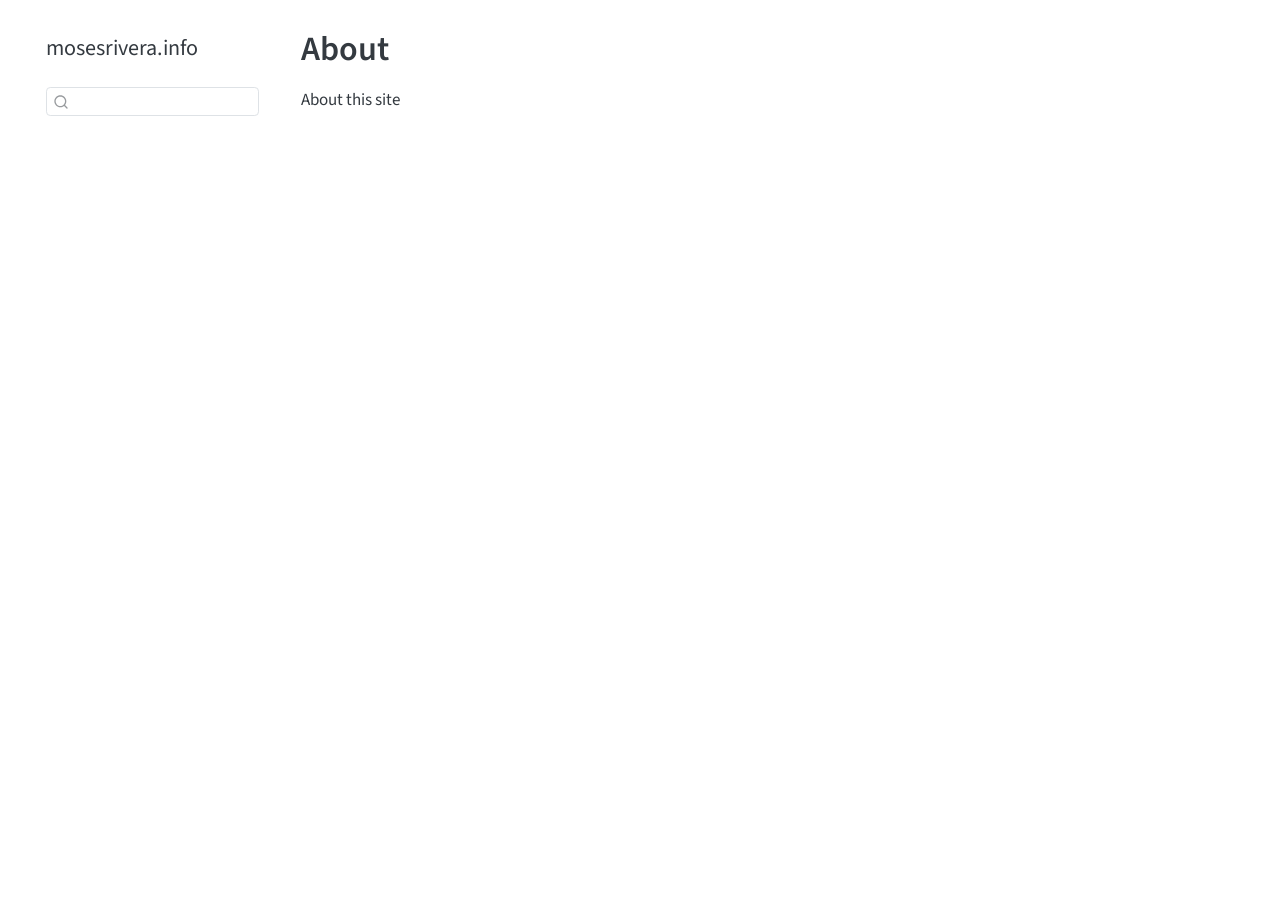
==== docs/about.html @ 47f07f4c "Render and update site" ====
<!DOCTYPE html>
<html xmlns="http://www.w3.org/1999/xhtml" lang="en" xml:lang="en"><head>

<meta charset="utf-8">
<meta name="generator" content="quarto-1.4.550">

<meta name="viewport" content="width=device-width, initial-scale=1.0, user-scalable=yes">


<title>mosesrivera.info - About</title>
<style>
code{white-space: pre-wrap;}
span.smallcaps{font-variant: small-caps;}
div.columns{display: flex; gap: min(4vw, 1.5em);}
div.column{flex: auto; overflow-x: auto;}
div.hanging-indent{margin-left: 1.5em; text-indent: -1.5em;}
ul.task-list{list-style: none;}
ul.task-list li input[type="checkbox"] {
  width: 0.8em;
  margin: 0 0.8em 0.2em -1em; /* quarto-specific, see https://github.com/quarto-dev/quarto-cli/issues/4556 */ 
  vertical-align: middle;
}
</style>


<script src="site_libs/quarto-nav/quarto-nav.js"></script>
<script src="site_libs/quarto-nav/headroom.min.js"></script>
<script src="site_libs/clipboard/clipboard.min.js"></script>
<script src="site_libs/quarto-search/autocomplete.umd.js"></script>
<script src="site_libs/quarto-search/fuse.min.js"></script>
<script src="site_libs/quarto-search/quarto-search.js"></script>
<meta name="quarto:offset" content="./">
<script src="site_libs/quarto-html/quarto.js"></script>
<script src="site_libs/quarto-html/popper.min.js"></script>
<script src="site_libs/quarto-html/tippy.umd.min.js"></script>
<script src="site_libs/quarto-html/anchor.min.js"></script>
<link href="site_libs/quarto-html/tippy.css" rel="stylesheet">
<link href="site_libs/quarto-html/quarto-syntax-highlighting.css" rel="stylesheet" id="quarto-text-highlighting-styles">
<script src="site_libs/bootstrap/bootstrap.min.js"></script>
<link href="site_libs/bootstrap/bootstrap-icons.css" rel="stylesheet">
<link href="site_libs/bootstrap/bootstrap.min.css" rel="stylesheet" id="quarto-bootstrap" data-mode="light">
<script id="quarto-search-options" type="application/json">{
  "location": "sidebar",
  "copy-button": false,
  "collapse-after": 3,
  "panel-placement": "start",
  "type": "textbox",
  "limit": 50,
  "keyboard-shortcut": [
    "f",
    "/",
    "s"
  ],
  "show-item-context": false,
  "language": {
    "search-no-results-text": "No results",
    "search-matching-documents-text": "matching documents",
    "search-copy-link-title": "Copy link to search",
    "search-hide-matches-text": "Hide additional matches",
    "search-more-match-text": "more match in this document",
    "search-more-matches-text": "more matches in this document",
    "search-clear-button-title": "Clear",
    "search-text-placeholder": "",
    "search-detached-cancel-button-title": "Cancel",
    "search-submit-button-title": "Submit",
    "search-label": "Search"
  }
}</script>


<link rel="stylesheet" href="styles.css">
</head>

<body class="nav-sidebar floating">

<div id="quarto-search-results"></div>
  <header id="quarto-header" class="headroom fixed-top">
  <nav class="quarto-secondary-nav">
    <div class="container-fluid d-flex">
      <button type="button" class="quarto-btn-toggle btn" data-bs-toggle="collapse" data-bs-target=".quarto-sidebar-collapse-item" aria-controls="quarto-sidebar" aria-expanded="false" aria-label="Toggle sidebar navigation" onclick="if (window.quartoToggleHeadroom) { window.quartoToggleHeadroom(); }">
        <i class="bi bi-layout-text-sidebar-reverse"></i>
      </button>
        <nav class="quarto-page-breadcrumbs" aria-label="breadcrumb"><ol class="breadcrumb"><li class="breadcrumb-item">
      mosesrivera.info
      </li></ol></nav>
        <a class="flex-grow-1" role="button" data-bs-toggle="collapse" data-bs-target=".quarto-sidebar-collapse-item" aria-controls="quarto-sidebar" aria-expanded="false" aria-label="Toggle sidebar navigation" onclick="if (window.quartoToggleHeadroom) { window.quartoToggleHeadroom(); }">      
        </a>
      <button type="button" class="btn quarto-search-button" aria-label="" onclick="window.quartoOpenSearch();">
        <i class="bi bi-search"></i>
      </button>
    </div>
  </nav>
</header>
<!-- content -->
<div id="quarto-content" class="quarto-container page-columns page-rows-contents page-layout-article">
<!-- sidebar -->
  <nav id="quarto-sidebar" class="sidebar collapse collapse-horizontal quarto-sidebar-collapse-item sidebar-navigation floating overflow-auto">
    <div class="pt-lg-2 mt-2 text-left sidebar-header">
    <div class="sidebar-title mb-0 py-0">
      <a href="./">mosesrivera.info</a> 
    </div>
      </div>
        <div class="mt-2 flex-shrink-0 align-items-center">
        <div class="sidebar-search">
        <div id="quarto-search" class="" title="Search"></div>
        </div>
        </div>
</nav>
<div id="quarto-sidebar-glass" class="quarto-sidebar-collapse-item" data-bs-toggle="collapse" data-bs-target=".quarto-sidebar-collapse-item"></div>
<!-- margin-sidebar -->
    <div id="quarto-margin-sidebar" class="sidebar margin-sidebar">
        
    </div>
<!-- main -->
<main class="content" id="quarto-document-content">

<header id="title-block-header" class="quarto-title-block default">
<div class="quarto-title">
<h1 class="title">About</h1>
</div>



<div class="quarto-title-meta">

    
  
    
  </div>
  


</header>


<p>About this site</p>



</main> <!-- /main -->
<script id="quarto-html-after-body" type="application/javascript">
window.document.addEventListener("DOMContentLoaded", function (event) {
  const toggleBodyColorMode = (bsSheetEl) => {
    const mode = bsSheetEl.getAttribute("data-mode");
    const bodyEl = window.document.querySelector("body");
    if (mode === "dark") {
      bodyEl.classList.add("quarto-dark");
      bodyEl.classList.remove("quarto-light");
    } else {
      bodyEl.classList.add("quarto-light");
      bodyEl.classList.remove("quarto-dark");
    }
  }
  const toggleBodyColorPrimary = () => {
    const bsSheetEl = window.document.querySelector("link#quarto-bootstrap");
    if (bsSheetEl) {
      toggleBodyColorMode(bsSheetEl);
    }
  }
  toggleBodyColorPrimary();  
  const icon = "";
  const anchorJS = new window.AnchorJS();
  anchorJS.options = {
    placement: 'right',
    icon: icon
  };
  anchorJS.add('.anchored');
  const isCodeAnnotation = (el) => {
    for (const clz of el.classList) {
      if (clz.startsWith('code-annotation-')) {                     
        return true;
      }
    }
    return false;
  }
  const clipboard = new window.ClipboardJS('.code-copy-button', {
    text: function(trigger) {
      const codeEl = trigger.previousElementSibling.cloneNode(true);
      for (const childEl of codeEl.children) {
        if (isCodeAnnotation(childEl)) {
          childEl.remove();
        }
      }
      return codeEl.innerText;
    }
  });
  clipboard.on('success', function(e) {
    // button target
    const button = e.trigger;
    // don't keep focus
    button.blur();
    // flash "checked"
    button.classList.add('code-copy-button-checked');
    var currentTitle = button.getAttribute("title");
    button.setAttribute("title", "Copied!");
    let tooltip;
    if (window.bootstrap) {
      button.setAttribute("data-bs-toggle", "tooltip");
      button.setAttribute("data-bs-placement", "left");
      button.setAttribute("data-bs-title", "Copied!");
      tooltip = new bootstrap.Tooltip(button, 
        { trigger: "manual", 
          customClass: "code-copy-button-tooltip",
          offset: [0, -8]});
      tooltip.show();    
    }
    setTimeout(function() {
      if (tooltip) {
        tooltip.hide();
        button.removeAttribute("data-bs-title");
        button.removeAttribute("data-bs-toggle");
        button.removeAttribute("data-bs-placement");
      }
      button.setAttribute("title", currentTitle);
      button.classList.remove('code-copy-button-checked');
    }, 1000);
    // clear code selection
    e.clearSelection();
  });
  function tippyHover(el, contentFn, onTriggerFn, onUntriggerFn) {
    const config = {
      allowHTML: true,
      maxWidth: 500,
      delay: 100,
      arrow: false,
      appendTo: function(el) {
          return el.parentElement;
      },
      interactive: true,
      interactiveBorder: 10,
      theme: 'quarto',
      placement: 'bottom-start',
    };
    if (contentFn) {
      config.content = contentFn;
    }
    if (onTriggerFn) {
      config.onTrigger = onTriggerFn;
    }
    if (onUntriggerFn) {
      config.onUntrigger = onUntriggerFn;
    }
    window.tippy(el, config); 
  }
  const noterefs = window.document.querySelectorAll('a[role="doc-noteref"]');
  for (var i=0; i<noterefs.length; i++) {
    const ref = noterefs[i];
    tippyHover(ref, function() {
      // use id or data attribute instead here
      let href = ref.getAttribute('data-footnote-href') || ref.getAttribute('href');
      try { href = new URL(href).hash; } catch {}
      const id = href.replace(/^#\/?/, "");
      const note = window.document.getElementById(id);
      return note.innerHTML;
    });
  }
  const xrefs = window.document.querySelectorAll('a.quarto-xref');
  const processXRef = (id, note) => {
    // Strip column container classes
    const stripColumnClz = (el) => {
      el.classList.remove("page-full", "page-columns");
      if (el.children) {
        for (const child of el.children) {
          stripColumnClz(child);
        }
      }
    }
    stripColumnClz(note)
    if (id === null || id.startsWith('sec-')) {
      // Special case sections, only their first couple elements
      const container = document.createElement("div");
      if (note.children && note.children.length > 2) {
        container.appendChild(note.children[0].cloneNode(true));
        for (let i = 1; i < note.children.length; i++) {
          const child = note.children[i];
          if (child.tagName === "P" && child.innerText === "") {
            continue;
          } else {
            container.appendChild(child.cloneNode(true));
            break;
          }
        }
        if (window.Quarto?.typesetMath) {
          window.Quarto.typesetMath(container);
        }
        return container.innerHTML
      } else {
        if (window.Quarto?.typesetMath) {
          window.Quarto.typesetMath(note);
        }
        return note.innerHTML;
      }
    } else {
      // Remove any anchor links if they are present
      const anchorLink = note.querySelector('a.anchorjs-link');
      if (anchorLink) {
        anchorLink.remove();
      }
      if (window.Quarto?.typesetMath) {
        window.Quarto.typesetMath(note);
      }
      // TODO in 1.5, we should make sure this works without a callout special case
      if (note.classList.contains("callout")) {
        return note.outerHTML;
      } else {
        return note.innerHTML;
      }
    }
  }
  for (var i=0; i<xrefs.length; i++) {
    const xref = xrefs[i];
    tippyHover(xref, undefined, function(instance) {
      instance.disable();
      let url = xref.getAttribute('href');
      let hash = undefined; 
      if (url.startsWith('#')) {
        hash = url;
      } else {
        try { hash = new URL(url).hash; } catch {}
      }
      if (hash) {
        const id = hash.replace(/^#\/?/, "");
        const note = window.document.getElementById(id);
        if (note !== null) {
          try {
            const html = processXRef(id, note.cloneNode(true));
            instance.setContent(html);
          } finally {
            instance.enable();
            instance.show();
          }
        } else {
          // See if we can fetch this
          fetch(url.split('#')[0])
          .then(res => res.text())
          .then(html => {
            const parser = new DOMParser();
            const htmlDoc = parser.parseFromString(html, "text/html");
            const note = htmlDoc.getElementById(id);
            if (note !== null) {
              const html = processXRef(id, note);
              instance.setContent(html);
            } 
          }).finally(() => {
            instance.enable();
            instance.show();
          });
        }
      } else {
        // See if we can fetch a full url (with no hash to target)
        // This is a special case and we should probably do some content thinning / targeting
        fetch(url)
        .then(res => res.text())
        .then(html => {
          const parser = new DOMParser();
          const htmlDoc = parser.parseFromString(html, "text/html");
          const note = htmlDoc.querySelector('main.content');
          if (note !== null) {
            // This should only happen for chapter cross references
            // (since there is no id in the URL)
            // remove the first header
            if (note.children.length > 0 && note.children[0].tagName === "HEADER") {
              note.children[0].remove();
            }
            const html = processXRef(null, note);
            instance.setContent(html);
          } 
        }).finally(() => {
          instance.enable();
          instance.show();
        });
      }
    }, function(instance) {
    });
  }
      let selectedAnnoteEl;
      const selectorForAnnotation = ( cell, annotation) => {
        let cellAttr = 'data-code-cell="' + cell + '"';
        let lineAttr = 'data-code-annotation="' +  annotation + '"';
        const selector = 'span[' + cellAttr + '][' + lineAttr + ']';
        return selector;
      }
      const selectCodeLines = (annoteEl) => {
        const doc = window.document;
        const targetCell = annoteEl.getAttribute("data-target-cell");
        const targetAnnotation = annoteEl.getAttribute("data-target-annotation");
        const annoteSpan = window.document.querySelector(selectorForAnnotation(targetCell, targetAnnotation));
        const lines = annoteSpan.getAttribute("data-code-lines").split(",");
        const lineIds = lines.map((line) => {
          return targetCell + "-" + line;
        })
        let top = null;
        let height = null;
        let parent = null;
        if (lineIds.length > 0) {
            //compute the position of the single el (top and bottom and make a div)
            const el = window.document.getElementById(lineIds[0]);
            top = el.offsetTop;
            height = el.offsetHeight;
            parent = el.parentElement.parentElement;
          if (lineIds.length > 1) {
            const lastEl = window.document.getElementById(lineIds[lineIds.length - 1]);
            const bottom = lastEl.offsetTop + lastEl.offsetHeight;
            height = bottom - top;
          }
          if (top !== null && height !== null && parent !== null) {
            // cook up a div (if necessary) and position it 
            let div = window.document.getElementById("code-annotation-line-highlight");
            if (div === null) {
              div = window.document.createElement("div");
              div.setAttribute("id", "code-annotation-line-highlight");
              div.style.position = 'absolute';
              parent.appendChild(div);
            }
            div.style.top = top - 2 + "px";
            div.style.height = height + 4 + "px";
            div.style.left = 0;
            let gutterDiv = window.document.getElementById("code-annotation-line-highlight-gutter");
            if (gutterDiv === null) {
              gutterDiv = window.document.createElement("div");
              gutterDiv.setAttribute("id", "code-annotation-line-highlight-gutter");
              gutterDiv.style.position = 'absolute';
              const codeCell = window.document.getElementById(targetCell);
              const gutter = codeCell.querySelector('.code-annotation-gutter');
              gutter.appendChild(gutterDiv);
            }
            gutterDiv.style.top = top - 2 + "px";
            gutterDiv.style.height = height + 4 + "px";
          }
          selectedAnnoteEl = annoteEl;
        }
      };
      const unselectCodeLines = () => {
        const elementsIds = ["code-annotation-line-highlight", "code-annotation-line-highlight-gutter"];
        elementsIds.forEach((elId) => {
          const div = window.document.getElementById(elId);
          if (div) {
            div.remove();
          }
        });
        selectedAnnoteEl = undefined;
      };
        // Handle positioning of the toggle
    window.addEventListener(
      "resize",
      throttle(() => {
        elRect = undefined;
        if (selectedAnnoteEl) {
          selectCodeLines(selectedAnnoteEl);
        }
      }, 10)
    );
    function throttle(fn, ms) {
    let throttle = false;
    let timer;
      return (...args) => {
        if(!throttle) { // first call gets through
            fn.apply(this, args);
            throttle = true;
        } else { // all the others get throttled
            if(timer) clearTimeout(timer); // cancel #2
            timer = setTimeout(() => {
              fn.apply(this, args);
              timer = throttle = false;
            }, ms);
        }
      };
    }
      // Attach click handler to the DT
      const annoteDls = window.document.querySelectorAll('dt[data-target-cell]');
      for (const annoteDlNode of annoteDls) {
        annoteDlNode.addEventListener('click', (event) => {
          const clickedEl = event.target;
          if (clickedEl !== selectedAnnoteEl) {
            unselectCodeLines();
            const activeEl = window.document.querySelector('dt[data-target-cell].code-annotation-active');
            if (activeEl) {
              activeEl.classList.remove('code-annotation-active');
            }
            selectCodeLines(clickedEl);
            clickedEl.classList.add('code-annotation-active');
          } else {
            // Unselect the line
            unselectCodeLines();
            clickedEl.classList.remove('code-annotation-active');
          }
        });
      }
  const findCites = (el) => {
    const parentEl = el.parentElement;
    if (parentEl) {
      const cites = parentEl.dataset.cites;
      if (cites) {
        return {
          el,
          cites: cites.split(' ')
        };
      } else {
        return findCites(el.parentElement)
      }
    } else {
      return undefined;
    }
  };
  var bibliorefs = window.document.querySelectorAll('a[role="doc-biblioref"]');
  for (var i=0; i<bibliorefs.length; i++) {
    const ref = bibliorefs[i];
    const citeInfo = findCites(ref);
    if (citeInfo) {
      tippyHover(citeInfo.el, function() {
        var popup = window.document.createElement('div');
        citeInfo.cites.forEach(function(cite) {
          var citeDiv = window.document.createElement('div');
          citeDiv.classList.add('hanging-indent');
          citeDiv.classList.add('csl-entry');
          var biblioDiv = window.document.getElementById('ref-' + cite);
          if (biblioDiv) {
            citeDiv.innerHTML = biblioDiv.innerHTML;
          }
          popup.appendChild(citeDiv);
        });
        return popup.innerHTML;
      });
    }
  }
});
</script>
</div> <!-- /content -->




</body></html>
---- docs/site_libs/quarto-html/tippy.css ----
.tippy-box[data-animation=fade][data-state=hidden]{opacity:0}[data-tippy-root]{max-width:calc(100vw - 10px)}.tippy-box{position:relative;background-color:#333;color:#fff;border-radius:4px;font-size:14px;line-height:1.4;white-space:normal;outline:0;transition-property:transform,visibility,opacity}.tippy-box[data-placement^=top]>.tippy-arrow{bottom:0}.tippy-box[data-placement^=top]>.tippy-arrow:before{bottom:-7px;left:0;border-width:8px 8px 0;border-top-color:initial;transform-origin:center top}.tippy-box[data-placement^=bottom]>.tippy-arrow{top:0}.tippy-box[data-placement^=bottom]>.tippy-arrow:before{top:-7px;left:0;border-width:0 8px 8px;border-bottom-color:initial;transform-origin:center bottom}.tippy-box[data-placement^=left]>.tippy-arrow{right:0}.tippy-box[data-placement^=left]>.tippy-arrow:before{border-width:8px 0 8px 8px;border-left-color:initial;right:-7px;transform-origin:center left}.tippy-box[data-placement^=right]>.tippy-arrow{left:0}.tippy-box[data-placement^=right]>.tippy-arrow:before{left:-7px;border-width:8px 8px 8px 0;border-right-color:initial;transform-origin:center right}.tippy-box[data-inertia][data-state=visible]{transition-timing-function:cubic-bezier(.54,1.5,.38,1.11)}.tippy-arrow{width:16px;height:16px;color:#333}.tippy-arrow:before{content:"";position:absolute;border-color:transparent;border-style:solid}.tippy-content{position:relative;padding:5px 9px;z-index:1}
---- docs/site_libs/quarto-html/quarto-syntax-highlighting.css ----
/* quarto syntax highlight colors */
:root {
  --quarto-hl-ot-color: #003B4F;
  --quarto-hl-at-color: #657422;
  --quarto-hl-ss-color: #20794D;
  --quarto-hl-an-color: #5E5E5E;
  --quarto-hl-fu-color: #4758AB;
  --quarto-hl-st-color: #20794D;
  --quarto-hl-cf-color: #003B4F;
  --quarto-hl-op-color: #5E5E5E;
  --quarto-hl-er-color: #AD0000;
  --quarto-hl-bn-color: #AD0000;
  --quarto-hl-al-color: #AD0000;
  --quarto-hl-va-color: #111111;
  --quarto-hl-bu-color: inherit;
  --quarto-hl-ex-color: inherit;
  --quarto-hl-pp-color: #AD0000;
  --quarto-hl-in-color: #5E5E5E;
  --quarto-hl-vs-color: #20794D;
  --quarto-hl-wa-color: #5E5E5E;
  --quarto-hl-do-color: #5E5E5E;
  --quarto-hl-im-color: #00769E;
  --quarto-hl-ch-color: #20794D;
  --quarto-hl-dt-color: #AD0000;
  --quarto-hl-fl-color: #AD0000;
  --quarto-hl-co-color: #5E5E5E;
  --quarto-hl-cv-color: #5E5E5E;
  --quarto-hl-cn-color: #8f5902;
  --quarto-hl-sc-color: #5E5E5E;
  --quarto-hl-dv-color: #AD0000;
  --quarto-hl-kw-color: #003B4F;
}

/* other quarto variables */
:root {
  --quarto-font-monospace: SFMono-Regular, Menlo, Monaco, Consolas, "Liberation Mono", "Courier New", monospace;
}

pre > code.sourceCode > span {
  color: #003B4F;
}

code span {
  color: #003B4F;
}

code.sourceCode > span {
  color: #003B4F;
}

div.sourceCode,
div.sourceCode pre.sourceCode {
  color: #003B4F;
}

code span.ot {
  color: #003B4F;
  font-style: inherit;
}

code span.at {
  color: #657422;
  font-style: inherit;
}

code span.ss {
  color: #20794D;
  font-style: inherit;
}

code span.an {
  color: #5E5E5E;
  font-style: inherit;
}

code span.fu {
  color: #4758AB;
  font-style: inherit;
}

code span.st {
  color: #20794D;
  font-style: inherit;
}

code span.cf {
  color: #003B4F;
  font-style: inherit;
}

code span.op {
  color: #5E5E5E;
  font-style: inherit;
}

code span.er {
  color: #AD0000;
  font-style: inherit;
}

code span.bn {
  color: #AD0000;
  font-style: inherit;
}

code span.al {
  color: #AD0000;
  font-style: inherit;
}

code span.va {
  color: #111111;
  font-style: inherit;
}

code span.bu {
  font-style: inherit;
}

code span.ex {
  font-style: inherit;
}

code span.pp {
  color: #AD0000;
  font-style: inherit;
}

code span.in {
  color: #5E5E5E;
  font-style: inherit;
}

code span.vs {
  color: #20794D;
  font-style: inherit;
}

code span.wa {
  color: #5E5E5E;
  font-style: italic;
}

code span.do {
  color: #5E5E5E;
  font-style: italic;
}

code span.im {
  color: #00769E;
  font-style: inherit;
}

code span.ch {
  color: #20794D;
  font-style: inherit;
}

code span.dt {
  color: #AD0000;
  font-style: inherit;
}

code span.fl {
  color: #AD0000;
  font-style: inherit;
}

code span.co {
  color: #5E5E5E;
  font-style: inherit;
}

code span.cv {
  color: #5E5E5E;
  font-style: italic;
}

code span.cn {
  color: #8f5902;
  font-style: inherit;
}

code span.sc {
  color: #5E5E5E;
  font-style: inherit;
}

code span.dv {
  color: #AD0000;
  font-style: inherit;
}

code span.kw {
  color: #003B4F;
  font-style: inherit;
}

.prevent-inlining {
  content: "</";
}

/*# sourceMappingURL=debc5d5d77c3f9108843748ff7464032.css.map */
---- docs/styles.css ----
/* css styles */
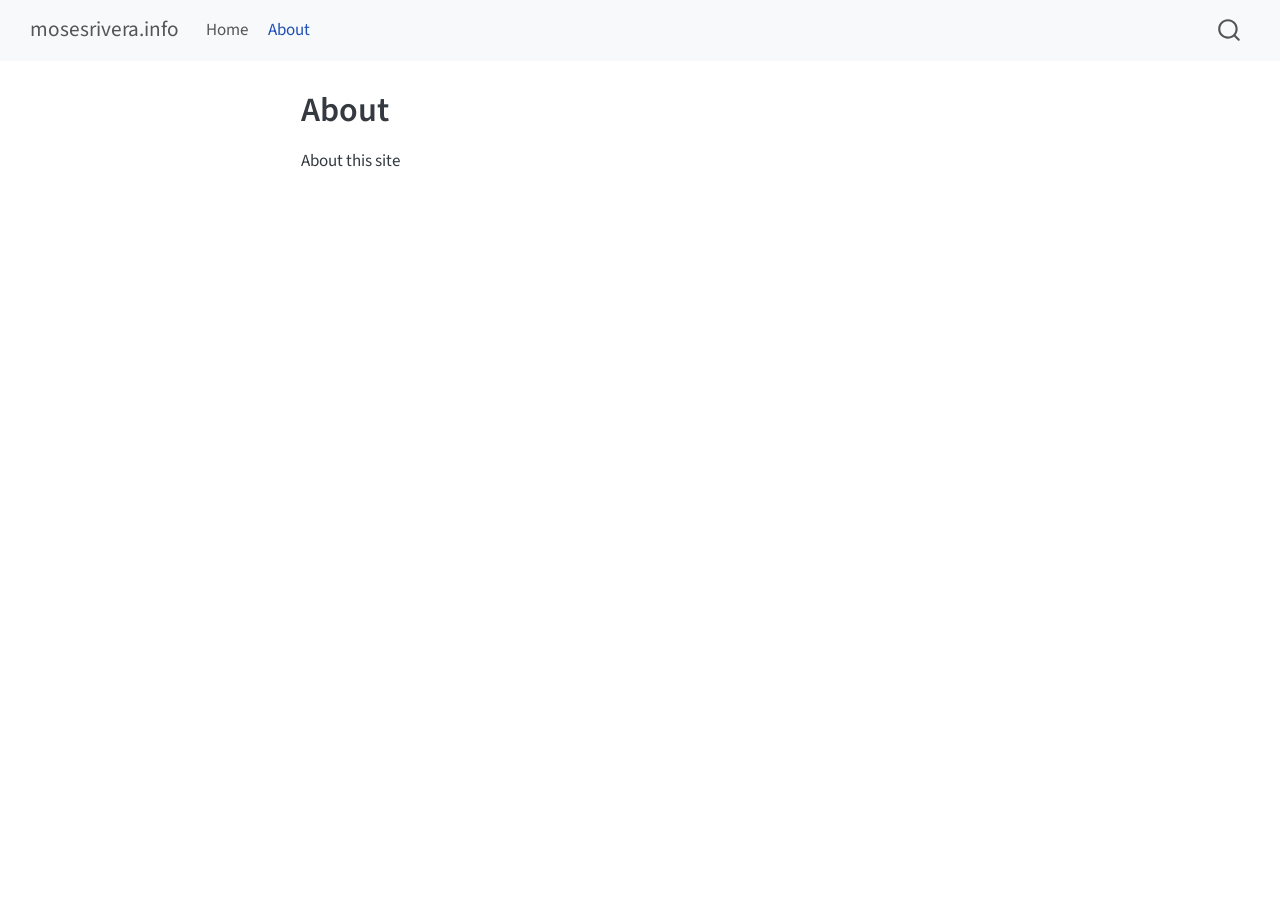
==== commit 91a882a0: "Render and update site" ====
--- a/docs/about.html
+++ b/docs/about.html
@@ -40,11 +40,11 @@
 <link href="site_libs/bootstrap/bootstrap-icons.css" rel="stylesheet">
 <link href="site_libs/bootstrap/bootstrap.min.css" rel="stylesheet" id="quarto-bootstrap" data-mode="light">
 <script id="quarto-search-options" type="application/json">{
-  "location": "sidebar",
+  "location": "navbar",
   "copy-button": false,
   "collapse-after": 3,
-  "panel-placement": "start",
-  "type": "textbox",
+  "panel-placement": "end",
+  "type": "overlay",
   "limit": 50,
   "keyboard-shortcut": [
     "f",
@@ -71,40 +71,52 @@
 <link rel="stylesheet" href="styles.css">
 </head>
 
-<body class="nav-sidebar floating">
+<body class="nav-sidebar floating nav-fixed">
 
 <div id="quarto-search-results"></div>
   <header id="quarto-header" class="headroom fixed-top">
+    <nav class="navbar navbar-expand-lg " data-bs-theme="dark">
+      <div class="navbar-container container-fluid">
+      <div class="navbar-brand-container mx-auto">
+    <a class="navbar-brand" href="./index.html">
+    <span class="navbar-title">mosesrivera.info</span>
+    </a>
+  </div>
+            <div id="quarto-search" class="" title="Search"></div>
+          <button class="navbar-toggler" type="button" data-bs-toggle="collapse" data-bs-target="#navbarCollapse" aria-controls="navbarCollapse" aria-expanded="false" aria-label="Toggle navigation" onclick="if (window.quartoToggleHeadroom) { window.quartoToggleHeadroom(); }">
+  <span class="navbar-toggler-icon"></span>
+</button>
+          <div class="collapse navbar-collapse" id="navbarCollapse">
+            <ul class="navbar-nav navbar-nav-scroll me-auto">
+  <li class="nav-item">
+    <a class="nav-link" href="./index.html"> 
+<span class="menu-text">Home</span></a>
+  </li>  
+  <li class="nav-item">
+    <a class="nav-link active" href="./about.html" aria-current="page"> 
+<span class="menu-text">About</span></a>
+  </li>  
+</ul>
+          </div> <!-- /navcollapse -->
+          <div class="quarto-navbar-tools">
+</div>
+      </div> <!-- /container-fluid -->
+    </nav>
   <nav class="quarto-secondary-nav">
     <div class="container-fluid d-flex">
       <button type="button" class="quarto-btn-toggle btn" data-bs-toggle="collapse" data-bs-target=".quarto-sidebar-collapse-item" aria-controls="quarto-sidebar" aria-expanded="false" aria-label="Toggle sidebar navigation" onclick="if (window.quartoToggleHeadroom) { window.quartoToggleHeadroom(); }">
         <i class="bi bi-layout-text-sidebar-reverse"></i>
       </button>
-        <nav class="quarto-page-breadcrumbs" aria-label="breadcrumb"><ol class="breadcrumb"><li class="breadcrumb-item">
-      mosesrivera.info
-      </li></ol></nav>
+        <nav class="quarto-page-breadcrumbs" aria-label="breadcrumb"><ol class="breadcrumb"><li class="breadcrumb-item">About</li></ol></nav>
         <a class="flex-grow-1" role="button" data-bs-toggle="collapse" data-bs-target=".quarto-sidebar-collapse-item" aria-controls="quarto-sidebar" aria-expanded="false" aria-label="Toggle sidebar navigation" onclick="if (window.quartoToggleHeadroom) { window.quartoToggleHeadroom(); }">      
         </a>
-      <button type="button" class="btn quarto-search-button" aria-label="" onclick="window.quartoOpenSearch();">
-        <i class="bi bi-search"></i>
-      </button>
     </div>
   </nav>
 </header>
 <!-- content -->
-<div id="quarto-content" class="quarto-container page-columns page-rows-contents page-layout-article">
+<div id="quarto-content" class="quarto-container page-columns page-rows-contents page-layout-article page-navbar">
 <!-- sidebar -->
   <nav id="quarto-sidebar" class="sidebar collapse collapse-horizontal quarto-sidebar-collapse-item sidebar-navigation floating overflow-auto">
-    <div class="pt-lg-2 mt-2 text-left sidebar-header">
-    <div class="sidebar-title mb-0 py-0">
-      <a href="./">mosesrivera.info</a> 
-    </div>
-      </div>
-        <div class="mt-2 flex-shrink-0 align-items-center">
-        <div class="sidebar-search">
-        <div id="quarto-search" class="" title="Search"></div>
-        </div>
-        </div>
 </nav>
 <div id="quarto-sidebar-glass" class="quarto-sidebar-collapse-item" data-bs-toggle="collapse" data-bs-target=".quarto-sidebar-collapse-item"></div>
 <!-- margin-sidebar -->
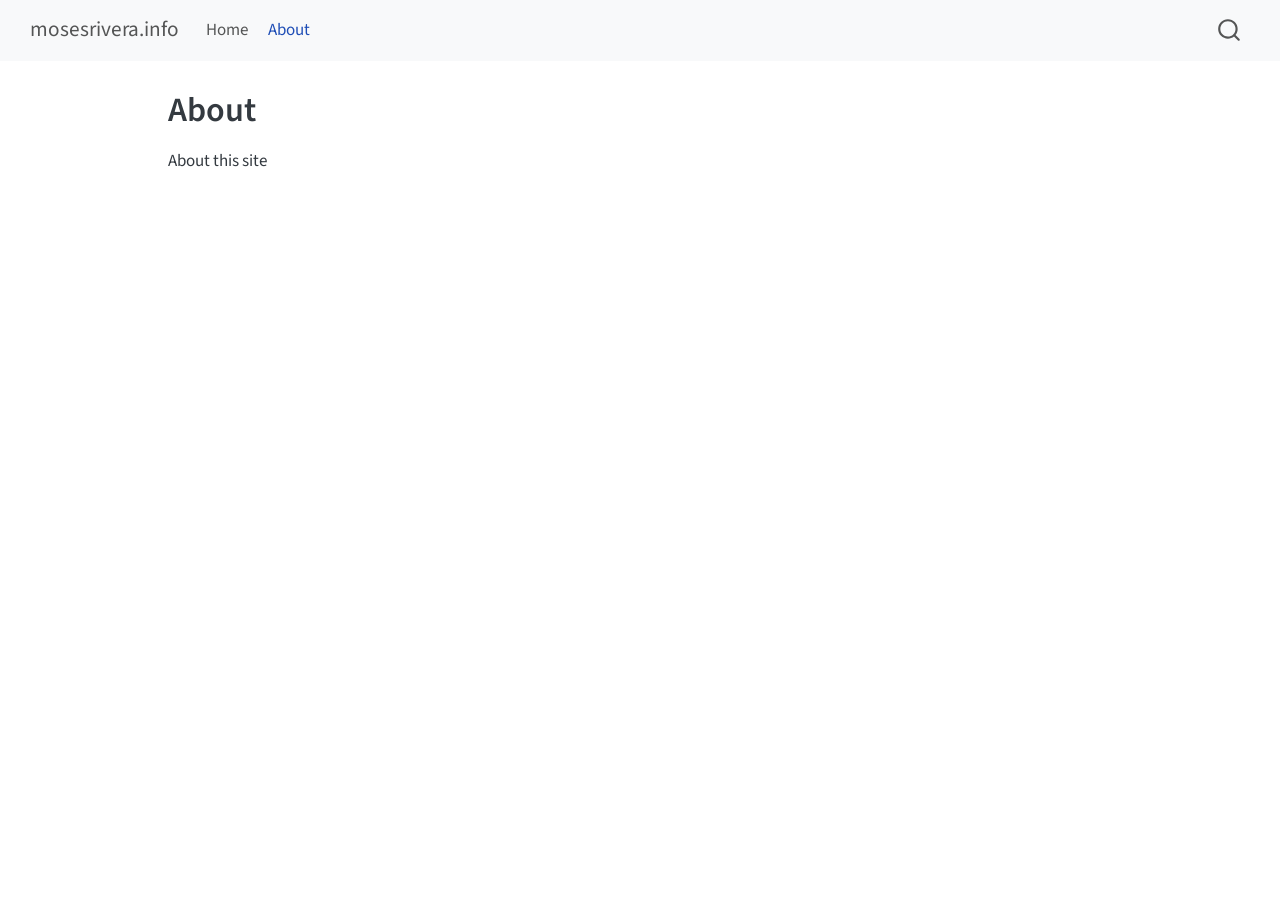
==== commit 41a0f472: "Render and update site" ====
--- a/docs/about.html
+++ b/docs/about.html
@@ -71,7 +71,7 @@
 <link rel="stylesheet" href="styles.css">
 </head>
 
-<body class="nav-sidebar floating nav-fixed">
+<body class="nav-fixed">
 
 <div id="quarto-search-results"></div>
   <header id="quarto-header" class="headroom fixed-top">
@@ -102,23 +102,10 @@
 </div>
       </div> <!-- /container-fluid -->
     </nav>
-  <nav class="quarto-secondary-nav">
-    <div class="container-fluid d-flex">
-      <button type="button" class="quarto-btn-toggle btn" data-bs-toggle="collapse" data-bs-target=".quarto-sidebar-collapse-item" aria-controls="quarto-sidebar" aria-expanded="false" aria-label="Toggle sidebar navigation" onclick="if (window.quartoToggleHeadroom) { window.quartoToggleHeadroom(); }">
-        <i class="bi bi-layout-text-sidebar-reverse"></i>
-      </button>
-        <nav class="quarto-page-breadcrumbs" aria-label="breadcrumb"><ol class="breadcrumb"><li class="breadcrumb-item">About</li></ol></nav>
-        <a class="flex-grow-1" role="button" data-bs-toggle="collapse" data-bs-target=".quarto-sidebar-collapse-item" aria-controls="quarto-sidebar" aria-expanded="false" aria-label="Toggle sidebar navigation" onclick="if (window.quartoToggleHeadroom) { window.quartoToggleHeadroom(); }">      
-        </a>
-    </div>
-  </nav>
 </header>
 <!-- content -->
 <div id="quarto-content" class="quarto-container page-columns page-rows-contents page-layout-article page-navbar">
 <!-- sidebar -->
-  <nav id="quarto-sidebar" class="sidebar collapse collapse-horizontal quarto-sidebar-collapse-item sidebar-navigation floating overflow-auto">
-</nav>
-<div id="quarto-sidebar-glass" class="quarto-sidebar-collapse-item" data-bs-toggle="collapse" data-bs-target=".quarto-sidebar-collapse-item"></div>
 <!-- margin-sidebar -->
     <div id="quarto-margin-sidebar" class="sidebar margin-sidebar">
         
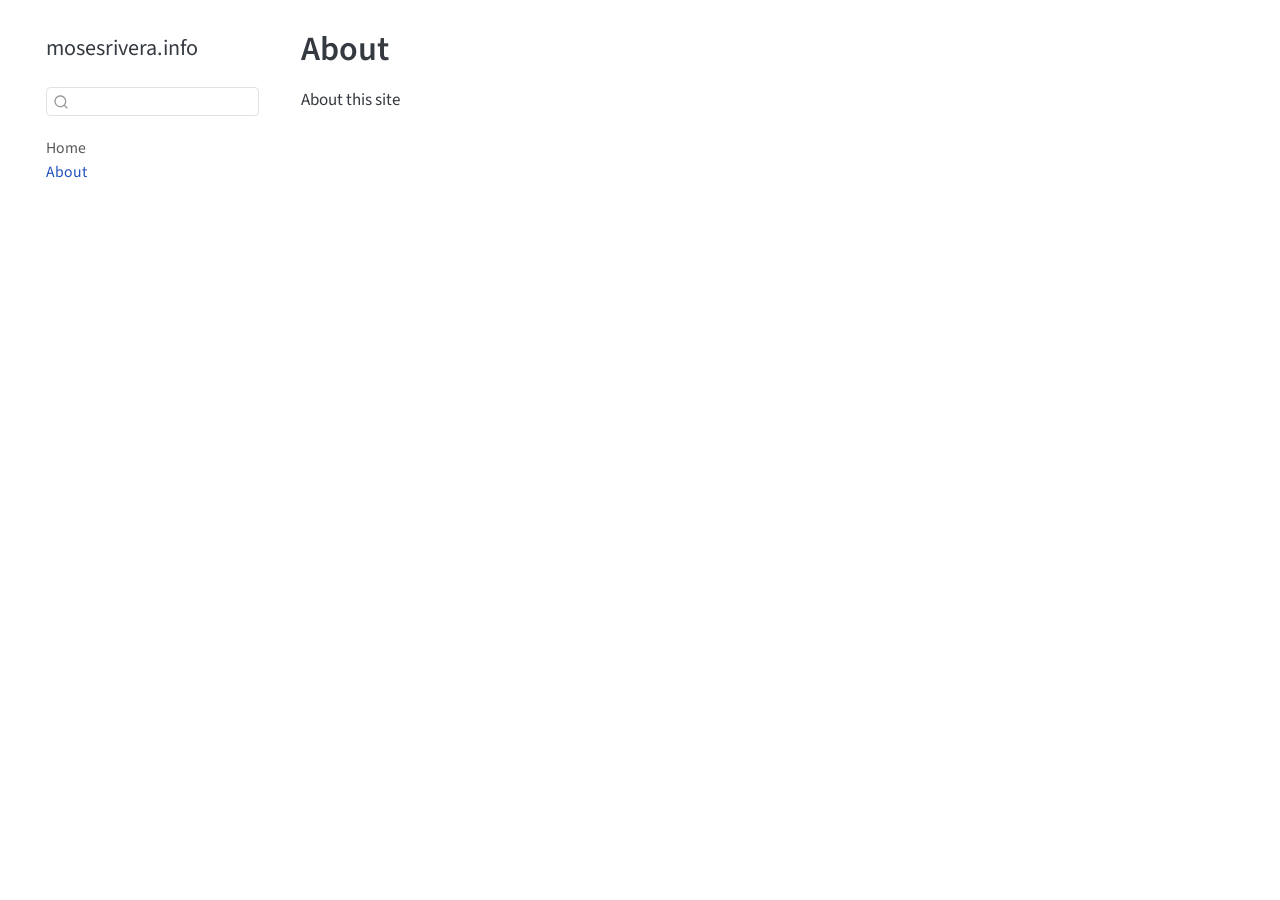
==== commit 6478e717: "Render and update site" ====
--- a/docs/about.html
+++ b/docs/about.html
@@ -40,11 +40,11 @@
 <link href="site_libs/bootstrap/bootstrap-icons.css" rel="stylesheet">
 <link href="site_libs/bootstrap/bootstrap.min.css" rel="stylesheet" id="quarto-bootstrap" data-mode="light">
 <script id="quarto-search-options" type="application/json">{
-  "location": "navbar",
+  "location": "sidebar",
   "copy-button": false,
   "collapse-after": 3,
-  "panel-placement": "end",
-  "type": "overlay",
+  "panel-placement": "start",
+  "type": "textbox",
   "limit": 50,
   "keyboard-shortcut": [
     "f",
@@ -71,41 +71,56 @@
 <link rel="stylesheet" href="styles.css">
 </head>
 
-<body class="nav-fixed">
+<body class="nav-sidebar floating">
 
 <div id="quarto-search-results"></div>
   <header id="quarto-header" class="headroom fixed-top">
-    <nav class="navbar navbar-expand-lg " data-bs-theme="dark">
-      <div class="navbar-container container-fluid">
-      <div class="navbar-brand-container mx-auto">
-    <a class="navbar-brand" href="./index.html">
-    <span class="navbar-title">mosesrivera.info</span>
-    </a>
-  </div>
-            <div id="quarto-search" class="" title="Search"></div>
-          <button class="navbar-toggler" type="button" data-bs-toggle="collapse" data-bs-target="#navbarCollapse" aria-controls="navbarCollapse" aria-expanded="false" aria-label="Toggle navigation" onclick="if (window.quartoToggleHeadroom) { window.quartoToggleHeadroom(); }">
-  <span class="navbar-toggler-icon"></span>
-</button>
-          <div class="collapse navbar-collapse" id="navbarCollapse">
-            <ul class="navbar-nav navbar-nav-scroll me-auto">
-  <li class="nav-item">
-    <a class="nav-link" href="./index.html"> 
-<span class="menu-text">Home</span></a>
-  </li>  
-  <li class="nav-item">
-    <a class="nav-link active" href="./about.html" aria-current="page"> 
-<span class="menu-text">About</span></a>
-  </li>  
-</ul>
-          </div> <!-- /navcollapse -->
-          <div class="quarto-navbar-tools">
-</div>
-      </div> <!-- /container-fluid -->
-    </nav>
+  <nav class="quarto-secondary-nav">
+    <div class="container-fluid d-flex">
+      <button type="button" class="quarto-btn-toggle btn" data-bs-toggle="collapse" data-bs-target=".quarto-sidebar-collapse-item" aria-controls="quarto-sidebar" aria-expanded="false" aria-label="Toggle sidebar navigation" onclick="if (window.quartoToggleHeadroom) { window.quartoToggleHeadroom(); }">
+        <i class="bi bi-layout-text-sidebar-reverse"></i>
+      </button>
+        <nav class="quarto-page-breadcrumbs" aria-label="breadcrumb"><ol class="breadcrumb"><li class="breadcrumb-item"><a href="./about.html">About</a></li></ol></nav>
+        <a class="flex-grow-1" role="button" data-bs-toggle="collapse" data-bs-target=".quarto-sidebar-collapse-item" aria-controls="quarto-sidebar" aria-expanded="false" aria-label="Toggle sidebar navigation" onclick="if (window.quartoToggleHeadroom) { window.quartoToggleHeadroom(); }">      
+        </a>
+      <button type="button" class="btn quarto-search-button" aria-label="" onclick="window.quartoOpenSearch();">
+        <i class="bi bi-search"></i>
+      </button>
+    </div>
+  </nav>
 </header>
 <!-- content -->
-<div id="quarto-content" class="quarto-container page-columns page-rows-contents page-layout-article page-navbar">
+<div id="quarto-content" class="quarto-container page-columns page-rows-contents page-layout-article">
 <!-- sidebar -->
+  <nav id="quarto-sidebar" class="sidebar collapse collapse-horizontal quarto-sidebar-collapse-item sidebar-navigation floating overflow-auto">
+    <div class="pt-lg-2 mt-2 text-left sidebar-header">
+    <div class="sidebar-title mb-0 py-0">
+      <a href="./">mosesrivera.info</a> 
+    </div>
+      </div>
+        <div class="mt-2 flex-shrink-0 align-items-center">
+        <div class="sidebar-search">
+        <div id="quarto-search" class="" title="Search"></div>
+        </div>
+        </div>
+    <div class="sidebar-menu-container"> 
+    <ul class="list-unstyled mt-1">
+        <li class="sidebar-item">
+  <div class="sidebar-item-container"> 
+  <a href="./index.html" class="sidebar-item-text sidebar-link">
+ <span class="menu-text">Home</span></a>
+  </div>
+</li>
+        <li class="sidebar-item">
+  <div class="sidebar-item-container"> 
+  <a href="./about.html" class="sidebar-item-text sidebar-link active">
+ <span class="menu-text">About</span></a>
+  </div>
+</li>
+    </ul>
+    </div>
+</nav>
+<div id="quarto-sidebar-glass" class="quarto-sidebar-collapse-item" data-bs-toggle="collapse" data-bs-target=".quarto-sidebar-collapse-item"></div>
 <!-- margin-sidebar -->
     <div id="quarto-margin-sidebar" class="sidebar margin-sidebar">
         
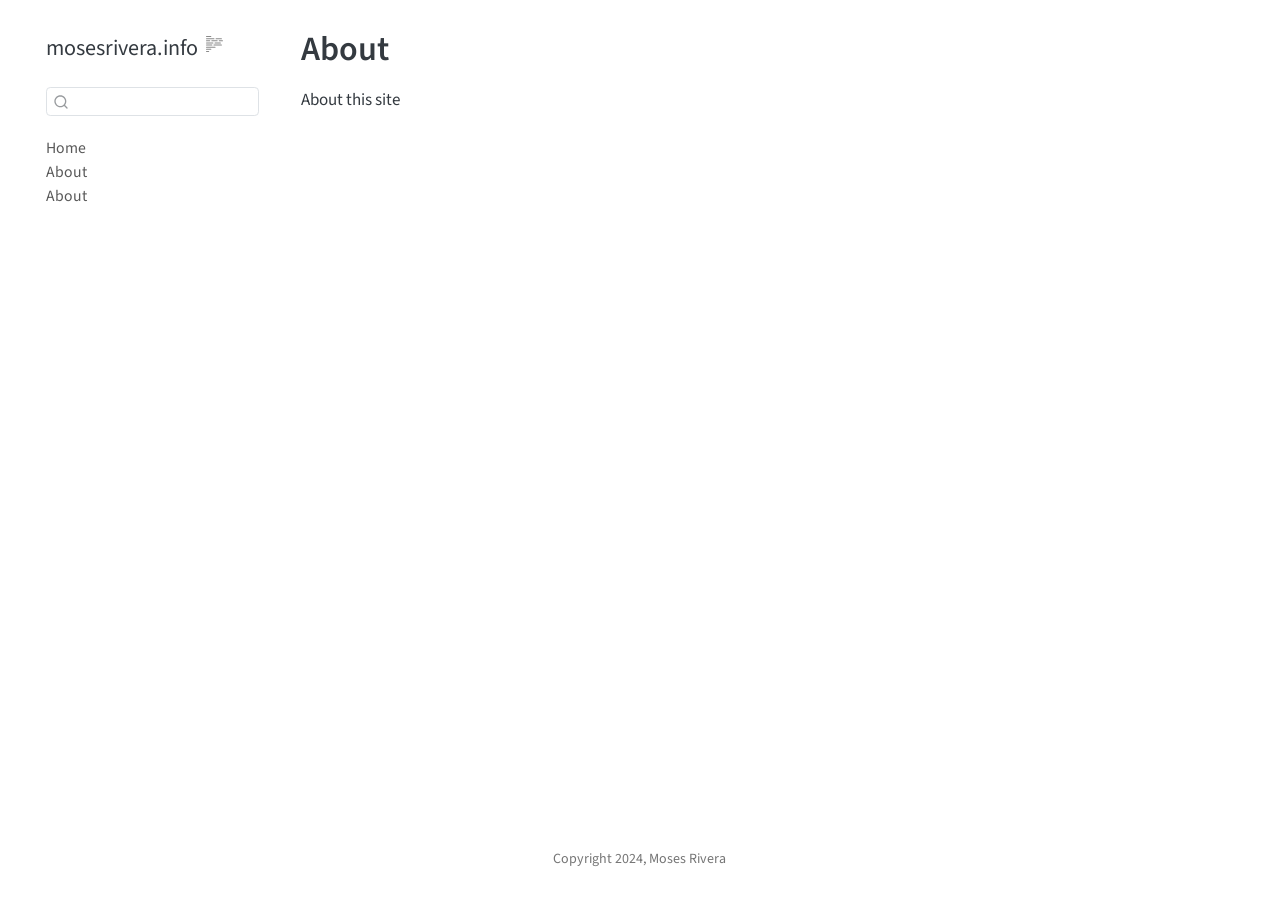
==== commit 64ded39c: "Render and update site" ====
--- a/docs/about.html
+++ b/docs/about.html
@@ -80,7 +80,9 @@
       <button type="button" class="quarto-btn-toggle btn" data-bs-toggle="collapse" data-bs-target=".quarto-sidebar-collapse-item" aria-controls="quarto-sidebar" aria-expanded="false" aria-label="Toggle sidebar navigation" onclick="if (window.quartoToggleHeadroom) { window.quartoToggleHeadroom(); }">
         <i class="bi bi-layout-text-sidebar-reverse"></i>
       </button>
-        <nav class="quarto-page-breadcrumbs" aria-label="breadcrumb"><ol class="breadcrumb"><li class="breadcrumb-item"><a href="./about.html">About</a></li></ol></nav>
+        <nav class="quarto-page-breadcrumbs" aria-label="breadcrumb"><ol class="breadcrumb"><li class="breadcrumb-item">
+      mosesrivera.info
+      </li></ol></nav>
         <a class="flex-grow-1" role="button" data-bs-toggle="collapse" data-bs-target=".quarto-sidebar-collapse-item" aria-controls="quarto-sidebar" aria-expanded="false" aria-label="Toggle sidebar navigation" onclick="if (window.quartoToggleHeadroom) { window.quartoToggleHeadroom(); }">      
         </a>
       <button type="button" class="btn quarto-search-button" aria-label="" onclick="window.quartoOpenSearch();">
@@ -96,6 +98,13 @@
     <div class="pt-lg-2 mt-2 text-left sidebar-header">
     <div class="sidebar-title mb-0 py-0">
       <a href="./">mosesrivera.info</a> 
+        <div class="sidebar-tools-main">
+  <a href="" class="quarto-reader-toggle quarto-navigation-tool px-1" onclick="window.quartoToggleReader(); return false;" title="Toggle reader mode">
+  <div class="quarto-reader-toggle-btn">
+  <i class="bi"></i>
+  </div>
+</a>
+</div>
     </div>
       </div>
         <div class="mt-2 flex-shrink-0 align-items-center">
@@ -113,7 +122,13 @@
 </li>
         <li class="sidebar-item">
   <div class="sidebar-item-container"> 
-  <a href="./about.html" class="sidebar-item-text sidebar-link active">
+  <a href="./about.qmd." class="sidebar-item-text sidebar-link">
+ <span class="menu-text">About</span></a>
+  </div>
+</li>
+        <li class="sidebar-item">
+  <div class="sidebar-item-container"> 
+  <a href="./blog/blog.html" class="sidebar-item-text sidebar-link">
  <span class="menu-text">About</span></a>
   </div>
 </li>
@@ -151,7 +166,7 @@
 
 
 
-</main> <!-- /main -->
+<a onclick="window.scrollTo(0, 0); return false;" role="button" id="quarto-back-to-top"><i class="bi bi-arrow-up"></i> Back to top</a></main> <!-- /main -->
 <script id="quarto-html-after-body" type="application/javascript">
 window.document.addEventListener("DOMContentLoaded", function (event) {
   const toggleBodyColorMode = (bsSheetEl) => {
@@ -540,6 +555,19 @@
 });
 </script>
 </div> <!-- /content -->
+<footer class="footer">
+  <div class="nav-footer">
+    <div class="nav-footer-left">
+      &nbsp;
+    </div>   
+    <div class="nav-footer-center">
+<p>Copyright 2024, Moses Rivera</p>
+</div>
+    <div class="nav-footer-right">
+      &nbsp;
+    </div>
+  </div>
+</footer>
 
 
 
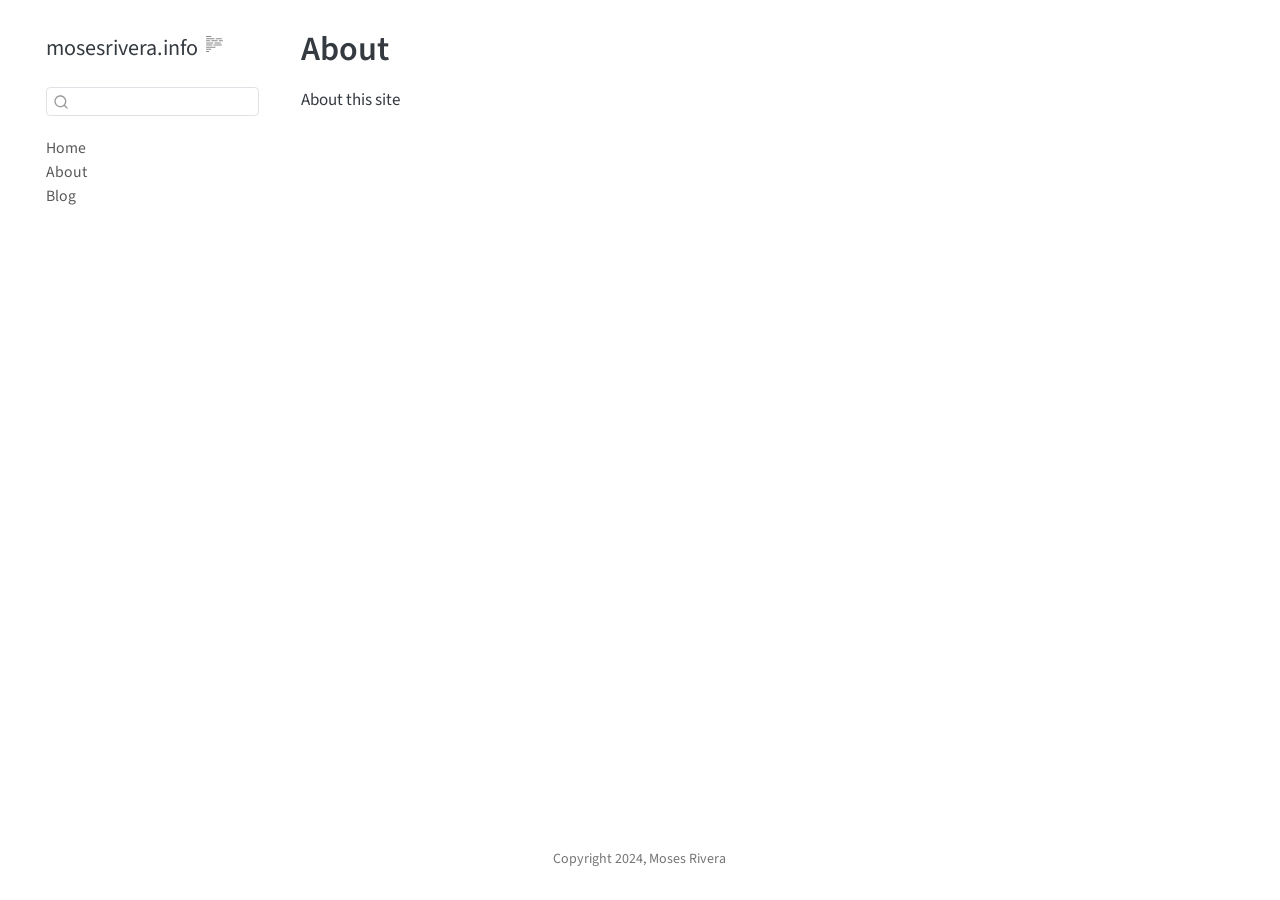
==== commit b807dc25: "Render and update site" ====
--- a/docs/about.html
+++ b/docs/about.html
@@ -129,7 +129,7 @@
         <li class="sidebar-item">
   <div class="sidebar-item-container"> 
   <a href="./blog/blog.html" class="sidebar-item-text sidebar-link">
- <span class="menu-text">About</span></a>
+ <span class="menu-text">Blog</span></a>
   </div>
 </li>
     </ul>
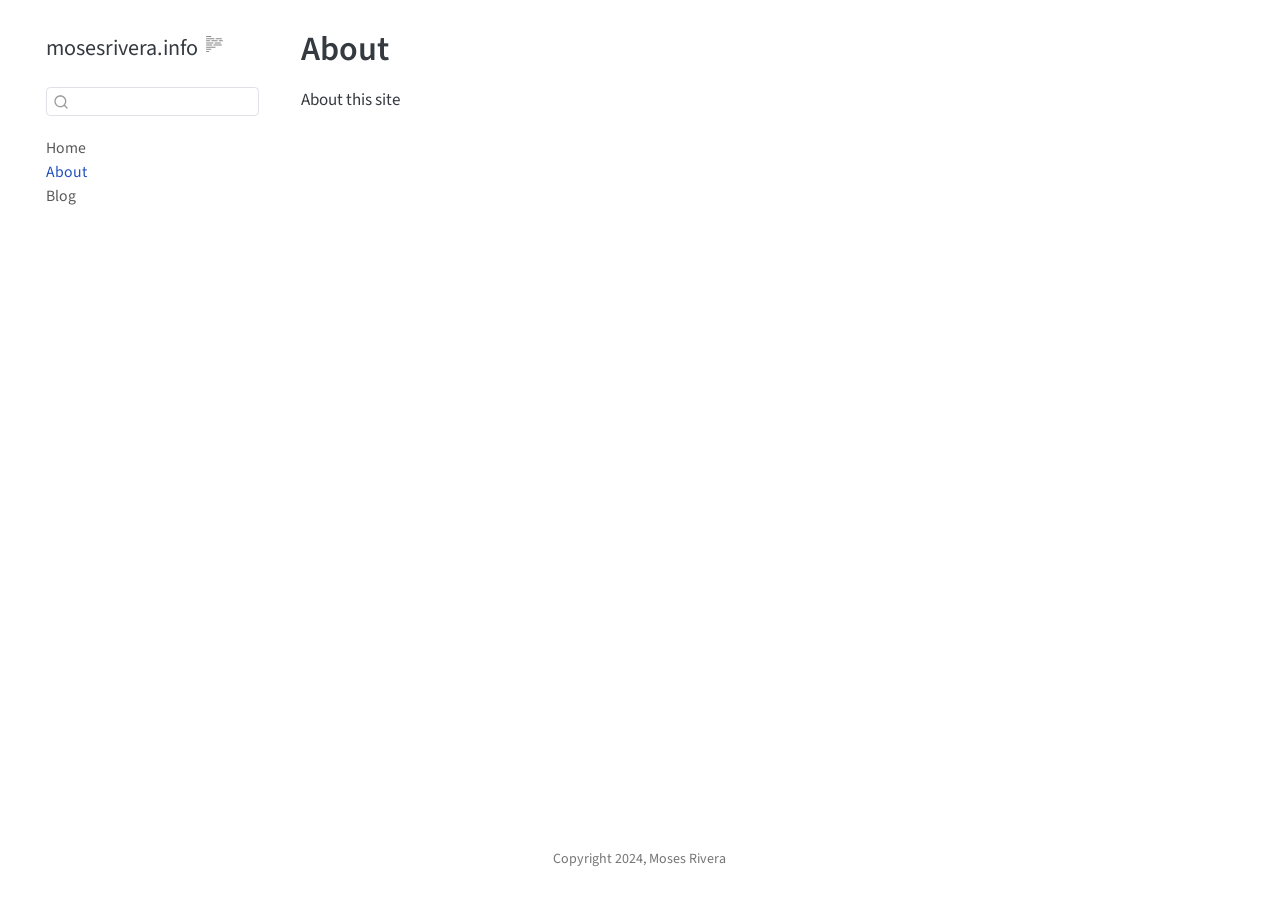
==== commit 4f3d509c: "Render and update site" ====
--- a/docs/about.html
+++ b/docs/about.html
@@ -80,9 +80,7 @@
       <button type="button" class="quarto-btn-toggle btn" data-bs-toggle="collapse" data-bs-target=".quarto-sidebar-collapse-item" aria-controls="quarto-sidebar" aria-expanded="false" aria-label="Toggle sidebar navigation" onclick="if (window.quartoToggleHeadroom) { window.quartoToggleHeadroom(); }">
         <i class="bi bi-layout-text-sidebar-reverse"></i>
       </button>
-        <nav class="quarto-page-breadcrumbs" aria-label="breadcrumb"><ol class="breadcrumb"><li class="breadcrumb-item">
-      mosesrivera.info
-      </li></ol></nav>
+        <nav class="quarto-page-breadcrumbs" aria-label="breadcrumb"><ol class="breadcrumb"><li class="breadcrumb-item"><a href="./about.html">About</a></li></ol></nav>
         <a class="flex-grow-1" role="button" data-bs-toggle="collapse" data-bs-target=".quarto-sidebar-collapse-item" aria-controls="quarto-sidebar" aria-expanded="false" aria-label="Toggle sidebar navigation" onclick="if (window.quartoToggleHeadroom) { window.quartoToggleHeadroom(); }">      
         </a>
       <button type="button" class="btn quarto-search-button" aria-label="" onclick="window.quartoOpenSearch();">
@@ -122,7 +120,7 @@
 </li>
         <li class="sidebar-item">
   <div class="sidebar-item-container"> 
-  <a href="./about.qmd." class="sidebar-item-text sidebar-link">
+  <a href="./about.html" class="sidebar-item-text sidebar-link active">
  <span class="menu-text">About</span></a>
   </div>
 </li>
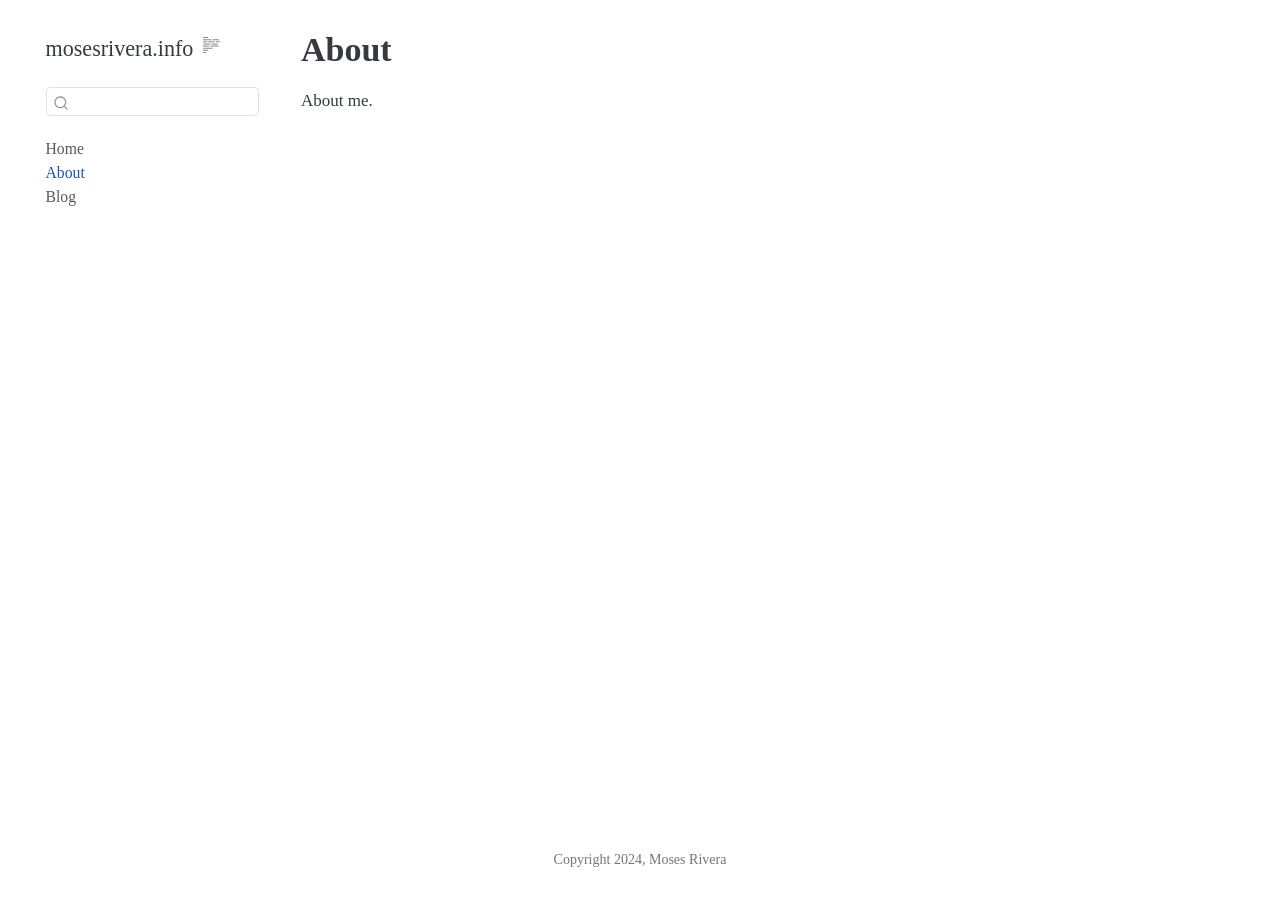
==== commit 5cfc395b: "Render and update site" ====
--- a/docs/about.html
+++ b/docs/about.html
@@ -160,7 +160,7 @@
 </header>
 
 
-<p>About this site</p>
+<p>About me.</p>
 
 
 
